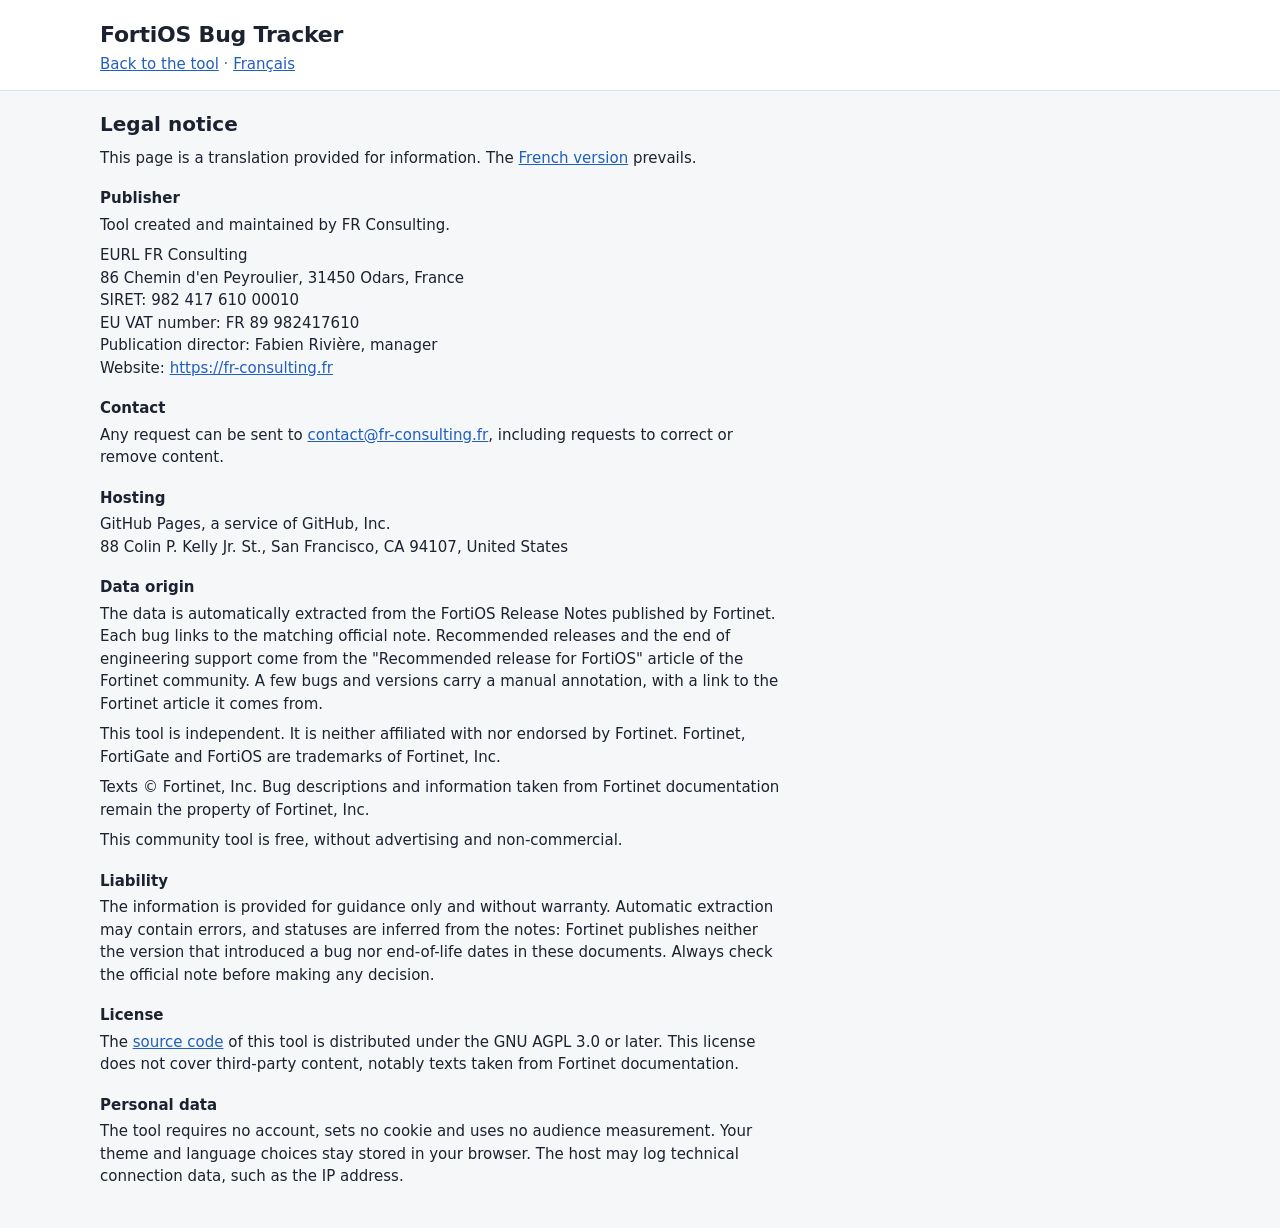
==== site/legal-notice.html @ 66b2837a "Offer the site in French and English Move the texts to a dictionary with a language button, translat" ====
<!doctype html>
<html lang="en">
<head>
  <meta charset="utf-8">
  <meta name="viewport" content="width=device-width, initial-scale=1">
  <title>Legal notice · FortiOS Bug Tracker</title>
  <script>
    document.documentElement.dataset.theme = localStorage.getItem("theme")
      || (matchMedia("(prefers-color-scheme: dark)").matches ? "dark" : "light");
  </script>
  <link rel="stylesheet" href="style.css">
</head>
<body>
  <header class="top">
    <div class="wrap">
      <h1>FortiOS Bug Tracker</h1>
      <p class="muted"><a href="./">Back to the tool</a> · <a href="mentions-legales.html">Français</a></p>
    </div>
  </header>

  <main class="wrap legal">
    <h2>Legal notice</h2>
    <p>This page is a translation provided for information. The <a href="mentions-legales.html">French version</a> prevails.</p>

    <h3>Publisher</h3>
    <p>Tool created and maintained by FR Consulting.</p>
    <p>EURL FR Consulting<br>
      86 Chemin d'en Peyroulier, 31450 Odars, France<br>
      SIRET: 982 417 610 00010<br>
      EU VAT number: FR 89 982417610<br>
      Publication director: Fabien Rivière, manager<br>
      Website: <a href="https://fr-consulting.fr">https://fr-consulting.fr</a></p>

    <h3>Contact</h3>
    <p>Any request can be sent to <a href="mailto:contact@fr-consulting.fr">contact@fr-consulting.fr</a>, including requests to correct or remove content.</p>

    <h3>Hosting</h3>
    <p>GitHub Pages, a service of GitHub, Inc.<br>
      88 Colin P. Kelly Jr. St., San Francisco, CA 94107, United States</p>

    <h3>Data origin</h3>
    <p>The data is automatically extracted from the FortiOS Release Notes published by Fortinet. Each bug links to the matching official note. Recommended releases and the end of engineering support come from the "Recommended release for FortiOS" article of the Fortinet community. A few bugs and versions carry a manual annotation, with a link to the Fortinet article it comes from.</p>
    <p>This tool is independent. It is neither affiliated with nor endorsed by Fortinet. Fortinet, FortiGate and FortiOS are trademarks of Fortinet, Inc.</p>
    <p>Texts © Fortinet, Inc. Bug descriptions and information taken from Fortinet documentation remain the property of Fortinet, Inc.</p>
    <p>This community tool is free, without advertising and non-commercial.</p>

    <h3>Liability</h3>
    <p>The information is provided for guidance only and without warranty. Automatic extraction may contain errors, and statuses are inferred from the notes: Fortinet publishes neither the version that introduced a bug nor end-of-life dates in these documents. Always check the official note before making any decision.</p>

    <h3>License</h3>
    <p>The <a href="https://github.com/frc-fr/forti-bug-tracker">source code</a> of this tool is distributed under the GNU AGPL 3.0 or later. This license does not cover third-party content, notably texts taken from Fortinet documentation.</p>

    <h3>Personal data</h3>
    <p>The tool requires no account, sets no cookie and uses no audience measurement. Your theme and language choices stay stored in your browser. The host may log technical connection data, such as the IP address.</p>
  </main>
</body>
</html>
---- site/style.css ----
:root {
  color-scheme: light;
  --bg: #f6f7f9; --panel: #fff; --text: #1b2230; --muted: #5d6778; --line: #dde1e8; --accent: #1f5fbf;
  --affected: #a4261d; --affected-bg: #fce9e7;
  --fixed: #17693d; --fixed-bg: #e3f4ea;
  --potential: #8a5300; --potential-bg: #fcf0d9;
  --unknown: #4b5565; --unknown-bg: #eaedf1;
  --mark: #ffe58a;
}
:root[data-theme="dark"] {
  color-scheme: dark;
  --bg: #0b0d11; --panel: #15181f; --text: #e7ebf1; --muted: #9aa5b5; --line: #2b323d; --accent: #7fb0f5;
  --affected: #ffb1a9; --affected-bg: #4a1f1c;
  --fixed: #8fe0b1; --fixed-bg: #173a29;
  --potential: #f6cc83; --potential-bg: #43331a;
  --unknown: #c2cad6; --unknown-bg: #2c3441;
  --mark: #6b5a12;
}
* { box-sizing: border-box; }
body { margin: 0; background: var(--bg); color: var(--text); font: 15px/1.5 system-ui, -apple-system, "Segoe UI", Roboto, sans-serif; }
.wrap { max-width: 1120px; margin: 0 auto; padding: 0 20px; }
.muted { color: var(--muted); }
.top { background: var(--panel); border-bottom: 1px solid var(--line); padding: 18px 0 14px; margin-bottom: 18px; }
h1 { margin: 0; font-size: 22px; letter-spacing: -.01em; }
.top p { margin: 2px 0 0; }
.top-row { display: flex; justify-content: space-between; align-items: flex-start; gap: 16px; }
.top-actions { flex: none; display: flex; gap: 8px; }
.theme { flex: none; font: inherit; font-size: 13px; padding: 6px 12px; border: 1px solid var(--line); border-radius: 6px; background: var(--bg); color: var(--text); cursor: pointer; }
footer { padding-top: 12px; padding-bottom: 28px; font-size: 13px; }
a { color: var(--accent); }
mark { background: var(--mark); color: inherit; border-radius: 2px; }

.tabs { display: flex; flex-wrap: wrap; gap: 4px; margin-bottom: 6px; }
.view-help { margin: 0 0 12px; font-size: 14px; }
.tab { font: inherit; padding: 6px 14px; border: 1px solid transparent; border-radius: 6px; background: none; color: var(--muted); cursor: pointer; }
.tab[aria-pressed="true"] { background: var(--panel); border-color: var(--line); color: var(--text); font-weight: 600; }

.filters { display: grid; grid-template-columns: repeat(auto-fit, minmax(170px, 1fr)); gap: 12px; background: var(--panel); border: 1px solid var(--line); border-radius: 8px; padding: 14px; }
.field { display: flex; flex-direction: column; gap: 4px; font-size: 13px; color: var(--muted); min-width: 0; }
.field[hidden] { display: none; }
.field.wide { grid-column: 1 / -1; }
.combo { position: relative; }
.combo input { padding-right: 28px; text-overflow: ellipsis; }
.combo::after { content: ""; position: absolute; right: 12px; top: 50%; margin-top: -2px; border: 5px solid transparent; border-top-color: var(--muted); border-bottom: 0; pointer-events: none; }
.combo-list { position: absolute; z-index: 10; left: 0; right: 0; top: calc(100% + 4px); min-width: 220px; max-height: 300px; overflow-y: auto; margin: 0; padding: 4px; list-style: none; background: var(--panel); border: 1px solid var(--line); border-radius: 6px; box-shadow: 0 6px 18px rgba(0, 0, 0, .18); font-size: 14px; color: var(--text); }
.combo-list[hidden] { display: none; }
.combo-group { padding: 6px 8px 2px; font-size: 12px; font-weight: 600; color: var(--muted); }
.combo-option { padding: 5px 8px; border-radius: 4px; cursor: pointer; }
.combo-option.active { background: var(--accent); color: var(--panel); }
.combo-option[aria-selected="true"]:not(.active) { font-weight: 600; }
.combo-empty { padding: 6px 8px; color: var(--muted); }
input { font: inherit; font-size: 15px; color: var(--text); background: var(--bg); border: 1px solid var(--line); border-radius: 6px; padding: 8px 10px; width: 100%; }
input:focus-visible, button:focus-visible, summary:focus-visible, a:focus-visible { outline: 2px solid var(--accent); outline-offset: 1px; }

.reset { align-self: end; font: inherit; font-size: 15px; padding: 8px 10px; border: 1px solid var(--line); border-radius: 6px; background: var(--bg); color: var(--text); cursor: pointer; }
.reset:hover { border-color: var(--accent); }

.version-info { margin: 10px 0 0; font-size: 14px; }
.version-info:empty { display: none; }
.filters[hidden], .legend[hidden], .view-help[hidden] { display: none; }
.news-summary { display: grid; grid-template-columns: repeat(auto-fit, minmax(260px, 1fr)); gap: 12px; }
.news-summary:empty { display: none; }
.news-card { padding: 12px 14px; background: var(--panel); border: 1px solid var(--line); border-radius: 8px; }
.news-card h2 { margin: 0; font-size: 13px; font-weight: 600; color: var(--muted); }
.news-card strong { display: block; font-size: 18px; }
.news-card p { margin: 0; font-size: 14px; overflow-wrap: anywhere; }
.news-pdf { margin: 2px 0 0; font-size: 13px; color: var(--muted); }
.news { padding: 12px 14px; border-top: 1px solid var(--line); }
.news:first-child { border-top: 0; }
.news time { font-size: 13px; color: var(--muted); }
.news h2 { margin: 0; font-size: 16px; font-weight: 600; }
.news h2 a { color: inherit; text-decoration: none; }
.news h2 a:hover { text-decoration: underline; }
.news ul { margin: 6px 0 0; padding-left: 18px; font-size: 14px; overflow-wrap: anywhere; }

.hardware-note { grid-column: 1 / -1; margin: 0; font-size: 14px; }
.results:has(.hardware-table) { overflow-x: auto; }
.hardware-table { width: 100%; border-collapse: collapse; font-size: 14px; }
.hardware-table th, .hardware-table td { padding: 8px 14px; text-align: left; border-top: 1px solid var(--line); }
.hardware-table thead th { border-top: 0; font-size: 13px; font-weight: 600; color: var(--muted); }
.legal { padding-bottom: 32px; }
.legal h2 { margin: 0 0 8px; font-size: 20px; }
.legal h3 { margin: 18px 0 4px; font-size: 15px; }
.legal p { margin: 0 0 8px; max-width: 72ch; }

.notice { margin: 12px 0 0; padding: 9px 12px; border-radius: 6px; background: var(--potential-bg); color: var(--potential); font-size: 14px; }
.chips { display: flex; flex-wrap: wrap; gap: 8px; margin-top: 12px; }
.chip { font: inherit; font-size: 13px; padding: 4px 11px; border-radius: 999px; border: 1px solid var(--line); background: var(--panel); color: var(--muted); cursor: pointer; }
.chip[aria-pressed="true"] { border-color: var(--accent); color: var(--text); font-weight: 600; }

.legend { margin-top: 12px; font-size: 14px; }
.legend summary { cursor: pointer; color: var(--muted); }
.legend dl { display: grid; grid-template-columns: max-content 1fr; gap: 6px 12px; margin: 10px 0; align-items: baseline; }
.legend dd { margin: 0; }

.count { margin: 14px 0 8px; font-size: 14px; color: var(--muted); }
.results { background: var(--panel); border: 1px solid var(--line); border-radius: 8px; overflow: hidden; }
.results:empty { display: none; }
.bug { border-top: 1px solid var(--line); }
.bug:first-child { border-top: 0; }
.bug > summary { display: grid; grid-template-columns: 84px 1fr; gap: 2px 14px; padding: 11px 14px; cursor: pointer; list-style: none; }
.bug > summary::-webkit-details-marker { display: none; }
.bug > summary:hover { background: var(--bg); }
.bug-id { font-variant-numeric: tabular-nums; font-weight: 600; }
.bug-text { min-width: 0; overflow-wrap: anywhere; }
.bug-meta { grid-column: 2; display: flex; flex-wrap: wrap; gap: 6px; align-items: center; margin-top: 4px; font-size: 13px; color: var(--muted); }
.badge { display: inline-block; padding: 1px 8px; border-radius: 4px; font-size: 12px; font-weight: 600; white-space: nowrap; }
.badge.affected { color: var(--affected); background: var(--affected-bg); }
.badge.fixed { color: var(--fixed); background: var(--fixed-bg); }
.badge.potential { color: var(--potential); background: var(--potential-bg); }
.badge.unknown { color: var(--unknown); background: var(--unknown-bg); }
.tag { padding: 0 7px; border: 1px solid var(--line); border-radius: 4px; font-size: 12px; white-space: nowrap; }
.tag.hw { border-color: var(--accent); color: var(--accent); }

.bug-detail { padding: 2px 14px 14px 112px; font-size: 14px; }
.bug-detail h3 { margin: 10px 0 4px; font-size: 13px; color: var(--muted); font-weight: 600; }
.bug-detail p { margin: 0; overflow-wrap: anywhere; }
.bug-detail .note { margin-top: 4px; font-size: 13px; color: var(--muted); }
.history { display: grid; grid-template-columns: max-content 1fr; gap: 3px 14px; margin: 0; }
.history dt { font-weight: 600; }
.history dd { margin: 0; }
.more { display: block; font: inherit; margin: 14px auto 0; padding: 8px 18px; border: 1px solid var(--line); border-radius: 6px; background: var(--panel); color: var(--text); cursor: pointer; }
.more[hidden] { display: none; }

@media (max-width: 620px) {
  .bug > summary { grid-template-columns: 1fr; }
  .bug-meta { grid-column: 1; }
  .bug-detail { padding-left: 14px; }
  .legend dl { grid-template-columns: 1fr; }
}
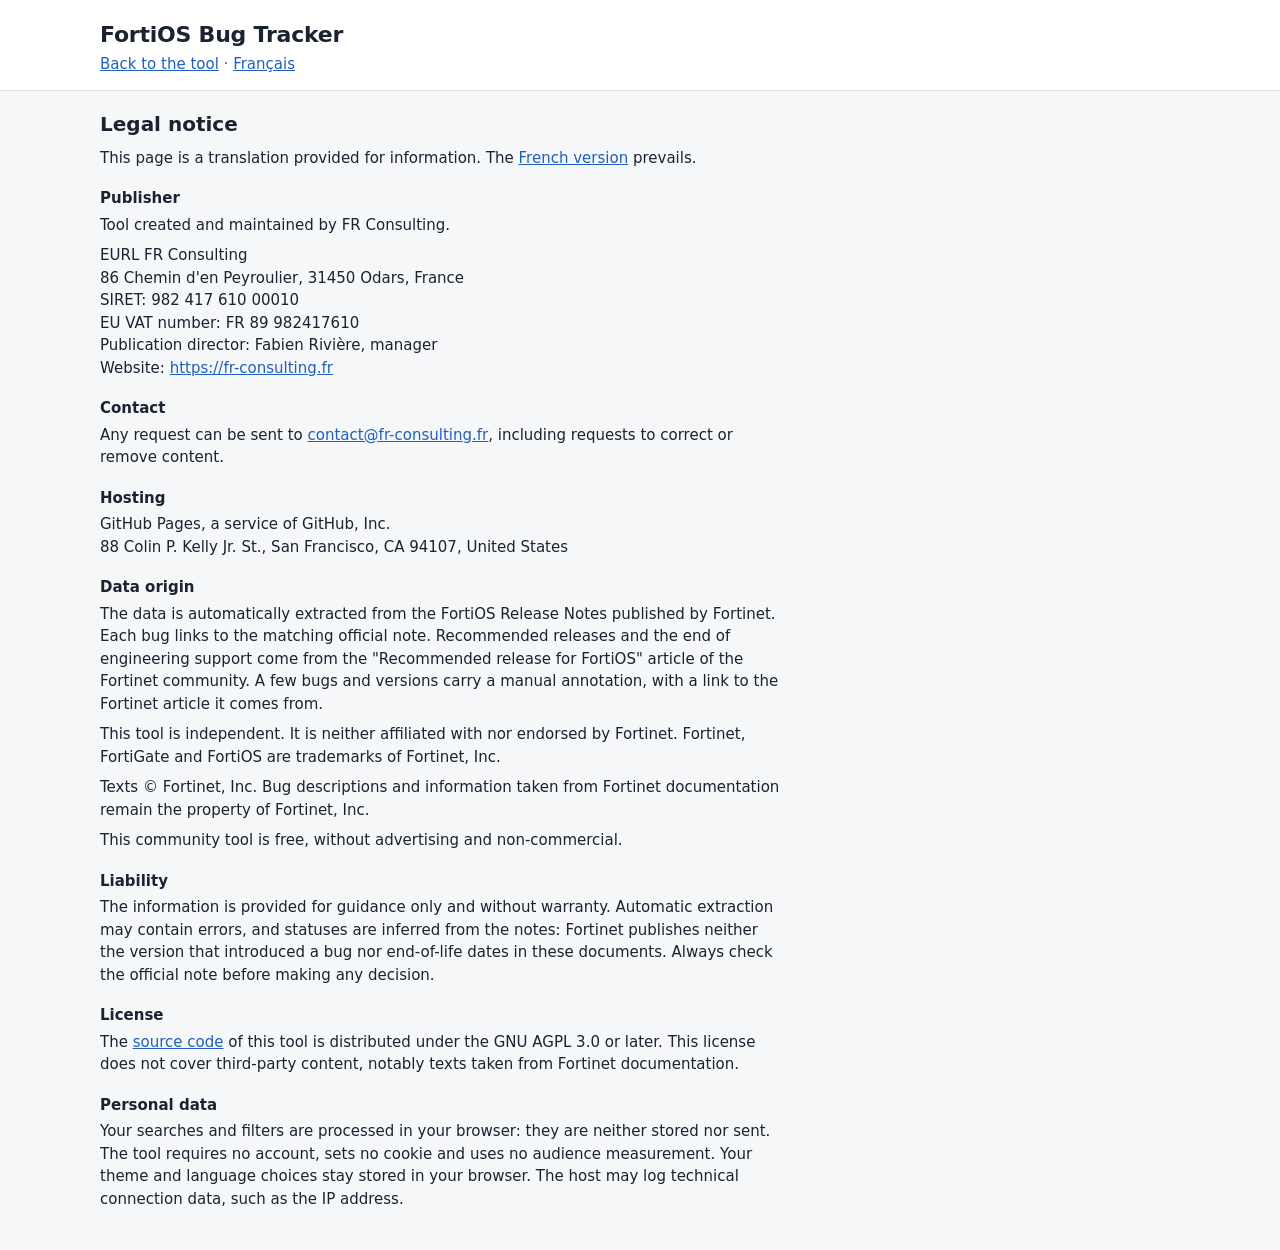
==== commit 8e61ab58: "State that selections stay in the browser Show it at the top of the site and in the legal notice, an" ====
--- a/site/legal-notice.html
+++ b/site/legal-notice.html
@@ -51,7 +51,7 @@
     <p>The <a href="https://github.com/frc-fr/forti-bug-tracker">source code</a> of this tool is distributed under the GNU AGPL 3.0 or later. This license does not cover third-party content, notably texts taken from Fortinet documentation.</p>
 
     <h3>Personal data</h3>
-    <p>The tool requires no account, sets no cookie and uses no audience measurement. Your theme and language choices stay stored in your browser. The host may log technical connection data, such as the IP address.</p>
+    <p>Your searches and filters are processed in your browser: they are neither stored nor sent. The tool requires no account, sets no cookie and uses no audience measurement. Your theme and language choices stay stored in your browser. The host may log technical connection data, such as the IP address.</p>
   </main>
 </body>
 </html>
--- a/site/style.css
+++ b/site/style.css
@@ -24,6 +24,7 @@
 h1 { margin: 0; font-size: 22px; letter-spacing: -.01em; }
 .top p { margin: 2px 0 0; }
 .top-row { display: flex; justify-content: space-between; align-items: flex-start; gap: 16px; }
+.privacy { font-size: 14px; font-weight: 600; }
 .top-actions { flex: none; display: flex; gap: 8px; }
 .theme { flex: none; font: inherit; font-size: 13px; padding: 6px 12px; border: 1px solid var(--line); border-radius: 6px; background: var(--bg); color: var(--text); cursor: pointer; }
 footer { padding-top: 12px; padding-bottom: 28px; font-size: 13px; }
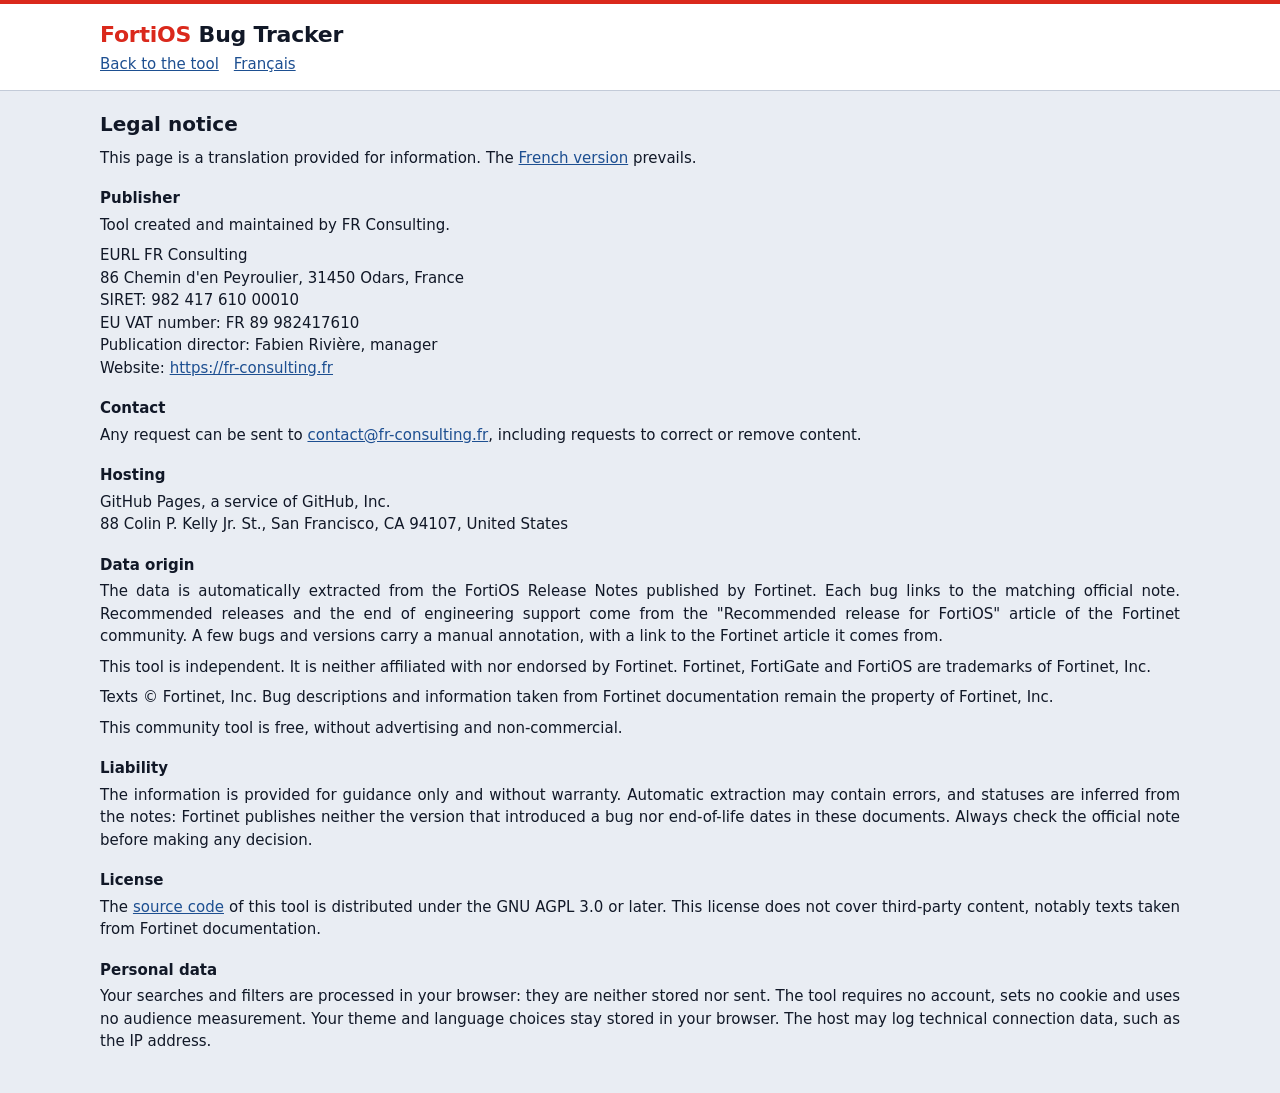
==== commit 6803f403: "Rework the interface for clarity and contrast Use a white header with a red accent, a compact filter" ====
--- a/site/legal-notice.html
+++ b/site/legal-notice.html
@@ -13,8 +13,8 @@
 <body>
   <header class="top">
     <div class="wrap">
-      <h1>FortiOS Bug Tracker</h1>
-      <p class="muted"><a href="./">Back to the tool</a> · <a href="mentions-legales.html">Français</a></p>
+      <h1><span class="brand">FortiOS</span> Bug Tracker</h1>
+      <p class="muted"><a href="./">Back to the tool</a>&emsp;<a href="mentions-legales.html">Français</a></p>
     </div>
   </header>
 
--- a/site/style.css
+++ b/site/style.css
@@ -1,42 +1,49 @@
 :root {
   color-scheme: light;
-  --bg: #f6f7f9; --panel: #fff; --text: #1b2230; --muted: #5d6778; --line: #dde1e8; --accent: #1f5fbf;
-  --affected: #a4261d; --affected-bg: #fce9e7;
-  --fixed: #17693d; --fixed-bg: #e3f4ea;
-  --potential: #8a5300; --potential-bg: #fcf0d9;
-  --unknown: #4b5565; --unknown-bg: #eaedf1;
-  --mark: #ffe58a;
+  --bg: #e9edf3; --panel: #fff; --text: #111827; --muted: #4a5464; --line: #c3cbd8; --accent: #3f4b5e; --link: #1d4f91;
+  --brand: #da291c;
+  --shadow: 0 1px 3px rgb(17 24 39 / .1);
+  --affected: #8d1b13; --affected-bg: #fad9d5;
+  --fixed: #0e5730; --fixed-bg: #cdeed9;
+  --potential: #6f4100; --potential-bg: #fae2b4;
+  --unknown: #384150; --unknown-bg: #dce1e9;
+  --mark: #ffdf6e;
 }
 :root[data-theme="dark"] {
   color-scheme: dark;
-  --bg: #0b0d11; --panel: #15181f; --text: #e7ebf1; --muted: #9aa5b5; --line: #2b323d; --accent: #7fb0f5;
-  --affected: #ffb1a9; --affected-bg: #4a1f1c;
-  --fixed: #8fe0b1; --fixed-bg: #173a29;
-  --potential: #f6cc83; --potential-bg: #43331a;
-  --unknown: #c2cad6; --unknown-bg: #2c3441;
+  --bg: #1a1f27; --panel: #252b35; --text: #e6e9ef; --muted: #b3bcc9; --line: #454f5e; --accent: #c6cdd8; --link: #a3c6ef;
+  --brand: #da291c;
+  --shadow: 0 1px 3px rgb(0 0 0 / .3);
+  --affected: #ffc2bb; --affected-bg: #5a211c;
+  --fixed: #a0ecc0; --fixed-bg: #17472f;
+  --potential: #fbd694; --potential-bg: #513b17;
+  --unknown: #d1d8e2; --unknown-bg: #333d4c;
   --mark: #6b5a12;
 }
 * { box-sizing: border-box; }
 body { margin: 0; background: var(--bg); color: var(--text); font: 15px/1.5 system-ui, -apple-system, "Segoe UI", Roboto, sans-serif; }
 .wrap { max-width: 1120px; margin: 0 auto; padding: 0 20px; }
 .muted { color: var(--muted); }
-.top { background: var(--panel); border-bottom: 1px solid var(--line); padding: 18px 0 14px; margin-bottom: 18px; }
+.top { background: var(--panel); border-top: 4px solid var(--brand); border-bottom: 1px solid var(--line); padding: 14px 0 14px; margin-bottom: 18px; }
+.brand { color: var(--brand); }
 h1 { margin: 0; font-size: 22px; letter-spacing: -.01em; }
 .top p { margin: 2px 0 0; }
-.top-row { display: flex; justify-content: space-between; align-items: flex-start; gap: 16px; }
+.top-row { display: grid; grid-template-columns: 1fr auto; gap: 8px 24px; align-items: start; }
+.top-meta { grid-column: 1 / -1; font-size: 13px; display: flex; flex-wrap: wrap; gap: 0 20px; }
 .privacy { font-size: 14px; font-weight: 600; }
 .top-actions { flex: none; display: flex; gap: 8px; }
-.theme { flex: none; font: inherit; font-size: 13px; padding: 6px 12px; border: 1px solid var(--line); border-radius: 6px; background: var(--bg); color: var(--text); cursor: pointer; }
+.theme { flex: none; font: inherit; font-size: 13px; padding: 6px 12px; border: 1px solid var(--line); border-radius: 6px; background: var(--panel); color: var(--text); cursor: pointer; }
+.theme:hover { border-color: var(--accent); }
 footer { padding-top: 12px; padding-bottom: 28px; font-size: 13px; }
-a { color: var(--accent); }
+a { color: var(--link); }
 mark { background: var(--mark); color: inherit; border-radius: 2px; }
 
 .tabs { display: flex; flex-wrap: wrap; gap: 4px; margin-bottom: 6px; }
 .view-help { margin: 0 0 12px; font-size: 14px; }
 .tab { font: inherit; padding: 6px 14px; border: 1px solid transparent; border-radius: 6px; background: none; color: var(--muted); cursor: pointer; }
-.tab[aria-pressed="true"] { background: var(--panel); border-color: var(--line); color: var(--text); font-weight: 600; }
+.tab[aria-pressed="true"] { background: var(--accent); border-color: var(--accent); color: var(--panel); font-weight: 600; }
 
-.filters { display: grid; grid-template-columns: repeat(auto-fit, minmax(170px, 1fr)); gap: 12px; background: var(--panel); border: 1px solid var(--line); border-radius: 8px; padding: 14px; }
+.filters { display: grid; grid-template-columns: repeat(auto-fit, minmax(170px, 1fr)); gap: 12px; background: var(--panel); border: 1px solid var(--line); border-radius: 8px; padding: 14px; box-shadow: var(--shadow); }
 .field { display: flex; flex-direction: column; gap: 4px; font-size: 13px; color: var(--muted); min-width: 0; }
 .field[hidden] { display: none; }
 .field.wide { grid-column: 1 / -1; }
@@ -50,11 +57,11 @@
 .combo-option.active { background: var(--accent); color: var(--panel); }
 .combo-option[aria-selected="true"]:not(.active) { font-weight: 600; }
 .combo-empty { padding: 6px 8px; color: var(--muted); }
-input { font: inherit; font-size: 15px; color: var(--text); background: var(--bg); border: 1px solid var(--line); border-radius: 6px; padding: 8px 10px; width: 100%; }
+input { font: inherit; font-size: 15px; color: var(--text); background: var(--panel); border: 1px solid var(--line); border-radius: 6px; padding: 8px 10px; width: 100%; }
 input:focus-visible, button:focus-visible, summary:focus-visible, a:focus-visible { outline: 2px solid var(--accent); outline-offset: 1px; }
 
-.reset { align-self: end; font: inherit; font-size: 15px; padding: 8px 10px; border: 1px solid var(--line); border-radius: 6px; background: var(--bg); color: var(--text); cursor: pointer; }
-.reset:hover { border-color: var(--accent); }
+.reset { align-self: end; justify-self: start; font: inherit; font-size: 14px; padding: 8px 10px; border: 1px solid transparent; border-radius: 6px; background: none; color: var(--muted); cursor: pointer; text-decoration: underline; }
+.reset:hover { color: var(--text); }
 
 .version-info { margin: 10px 0 0; font-size: 14px; }
 .version-info:empty { display: none; }
@@ -74,20 +81,55 @@
 .news h2 a:hover { text-decoration: underline; }
 .news ul { margin: 6px 0 0; padding-left: 18px; font-size: 14px; overflow-wrap: anywhere; }
 
+.list-bar { display: flex; flex-wrap: wrap; justify-content: space-between; align-items: center; gap: 8px; margin-top: 12px; }
+.list-bar .count { margin: 0; }
+.list-actions { display: flex; gap: 8px; }
+.action { font: inherit; font-size: 13px; padding: 5px 12px; border: 1px solid var(--line); border-radius: 6px; background: var(--panel); color: var(--text); cursor: pointer; }
+.action:hover { border-color: var(--accent); }
+.to-top { position: fixed; right: 20px; bottom: 20px; z-index: 20; font: inherit; font-size: 13px; font-weight: 600; padding: 8px 14px; border: 1px solid var(--accent); border-radius: 6px; background: var(--accent); color: var(--panel); box-shadow: var(--shadow); cursor: pointer; }
+.bug > summary { user-select: text; }
+.notice { font-size: 14px; }
+details.notice > summary { font-weight: 600; cursor: pointer; }
+details.notice p { margin: 6px 0 2px; }
+#notices p, #upgrade-notices p { text-align: justify; }
+#notices { display: grid; gap: 8px; margin-top: 12px; }
+#notices .notice { margin: 0; }
+.version-info:empty { display: none; }
+.version-info { display: flex; flex-wrap: wrap; gap: 2px 14px; }
+.reading-chapters { columns: 2 340px; column-gap: 32px; }
+.reading-chapters section { break-inside: avoid; padding-top: 10px; }
+.reading-chapters h3 { margin-top: 0; }
+.bug-text, .bug-detail p, .bug-detail dd, .view-help, footer p, .hardware-note, .legend p, .legend dd, .legal p, .news li { text-align: justify; }
+.bug-id { font-variant-numeric: tabular-nums; }
+.summary { display: flex; flex-wrap: wrap; gap: 6px; margin-top: 12px; }
+.summary:empty { display: none; }
+.summary-card { --tone: var(--text); display: inline-flex; align-items: center; gap: 7px; padding: 5px 11px; font: inherit; font-size: 13px; color: var(--text); background: var(--panel); border: 1px solid var(--line); border-radius: 6px; cursor: pointer; }
+.summary-card::before { content: ""; flex: none; width: 10px; height: 10px; border-radius: 50%; background: var(--tone); }
+.summary-card.affected { --tone: var(--brand); }
+.summary-card.potential { --tone: var(--potential); }
+.summary-card.fixed { --tone: var(--fixed); }
+.summary-card.unknown { --tone: var(--unknown); }
+.summary-card strong { order: 1; font-size: 14px; }
+.summary-card:hover { border-color: var(--accent); }
+.summary-card[aria-pressed="true"] { background: var(--accent); border-color: var(--accent); color: var(--panel); font-weight: 600; }
+.summary-card[aria-pressed="true"]::before { box-shadow: 0 0 0 2px var(--panel); }
+.reading { margin-top: 12px; padding: 10px 14px; background: var(--panel); border: 1px solid var(--line); border-radius: 8px; font-size: 14px; }
+.reading > summary { font-weight: 600; cursor: pointer; }
+.reading p { margin: 6px 0 0; }
+.reading h3 { margin: 10px 0 2px; font-size: 13px; color: var(--muted); font-weight: 600; }
+.reading ul { margin: 0; padding-left: 18px; overflow-wrap: anywhere; }
+.reading details { margin-top: 10px; }
 .hardware-note { grid-column: 1 / -1; margin: 0; font-size: 14px; }
 .results:has(.hardware-table) { overflow-x: auto; }
 .hardware-table { width: 100%; border-collapse: collapse; font-size: 14px; }
 .hardware-table th, .hardware-table td { padding: 8px 14px; text-align: left; border-top: 1px solid var(--line); }
-.hardware-table thead th { border-top: 0; font-size: 13px; font-weight: 600; color: var(--muted); }
+.hardware-table thead th { border-top: 0; font-size: 13px; font-weight: 600; color: var(--text); background: var(--bg); }
 .legal { padding-bottom: 32px; }
 .legal h2 { margin: 0 0 8px; font-size: 20px; }
 .legal h3 { margin: 18px 0 4px; font-size: 15px; }
-.legal p { margin: 0 0 8px; max-width: 72ch; }
+.legal p { margin: 0 0 8px; }
 
 .notice { margin: 12px 0 0; padding: 9px 12px; border-radius: 6px; background: var(--potential-bg); color: var(--potential); font-size: 14px; }
-.chips { display: flex; flex-wrap: wrap; gap: 8px; margin-top: 12px; }
-.chip { font: inherit; font-size: 13px; padding: 4px 11px; border-radius: 999px; border: 1px solid var(--line); background: var(--panel); color: var(--muted); cursor: pointer; }
-.chip[aria-pressed="true"] { border-color: var(--accent); color: var(--text); font-weight: 600; }
 
 .legend { margin-top: 12px; font-size: 14px; }
 .legend summary { cursor: pointer; color: var(--muted); }
@@ -95,7 +137,7 @@
 .legend dd { margin: 0; }
 
 .count { margin: 14px 0 8px; font-size: 14px; color: var(--muted); }
-.results { background: var(--panel); border: 1px solid var(--line); border-radius: 8px; overflow: hidden; }
+.results { background: var(--panel); border: 1px solid var(--line); border-radius: 8px; overflow: hidden; box-shadow: var(--shadow); }
 .results:empty { display: none; }
 .bug { border-top: 1px solid var(--line); }
 .bug:first-child { border-top: 0; }
@@ -124,6 +166,9 @@
 .more[hidden] { display: none; }
 
 @media (max-width: 620px) {
+  #notices p, #upgrade-notices p, .bug-text, .bug-detail p, .bug-detail dd, .view-help, footer p, .hardware-note, .legend p, .legend dd, .legal p, .news li { text-align: left; }
+  .top-row { grid-template-columns: 1fr; }
+  .top-actions { grid-row: 1; justify-self: end; }
   .bug > summary { grid-template-columns: 1fr; }
   .bug-meta { grid-column: 1; }
   .bug-detail { padding-left: 14px; }
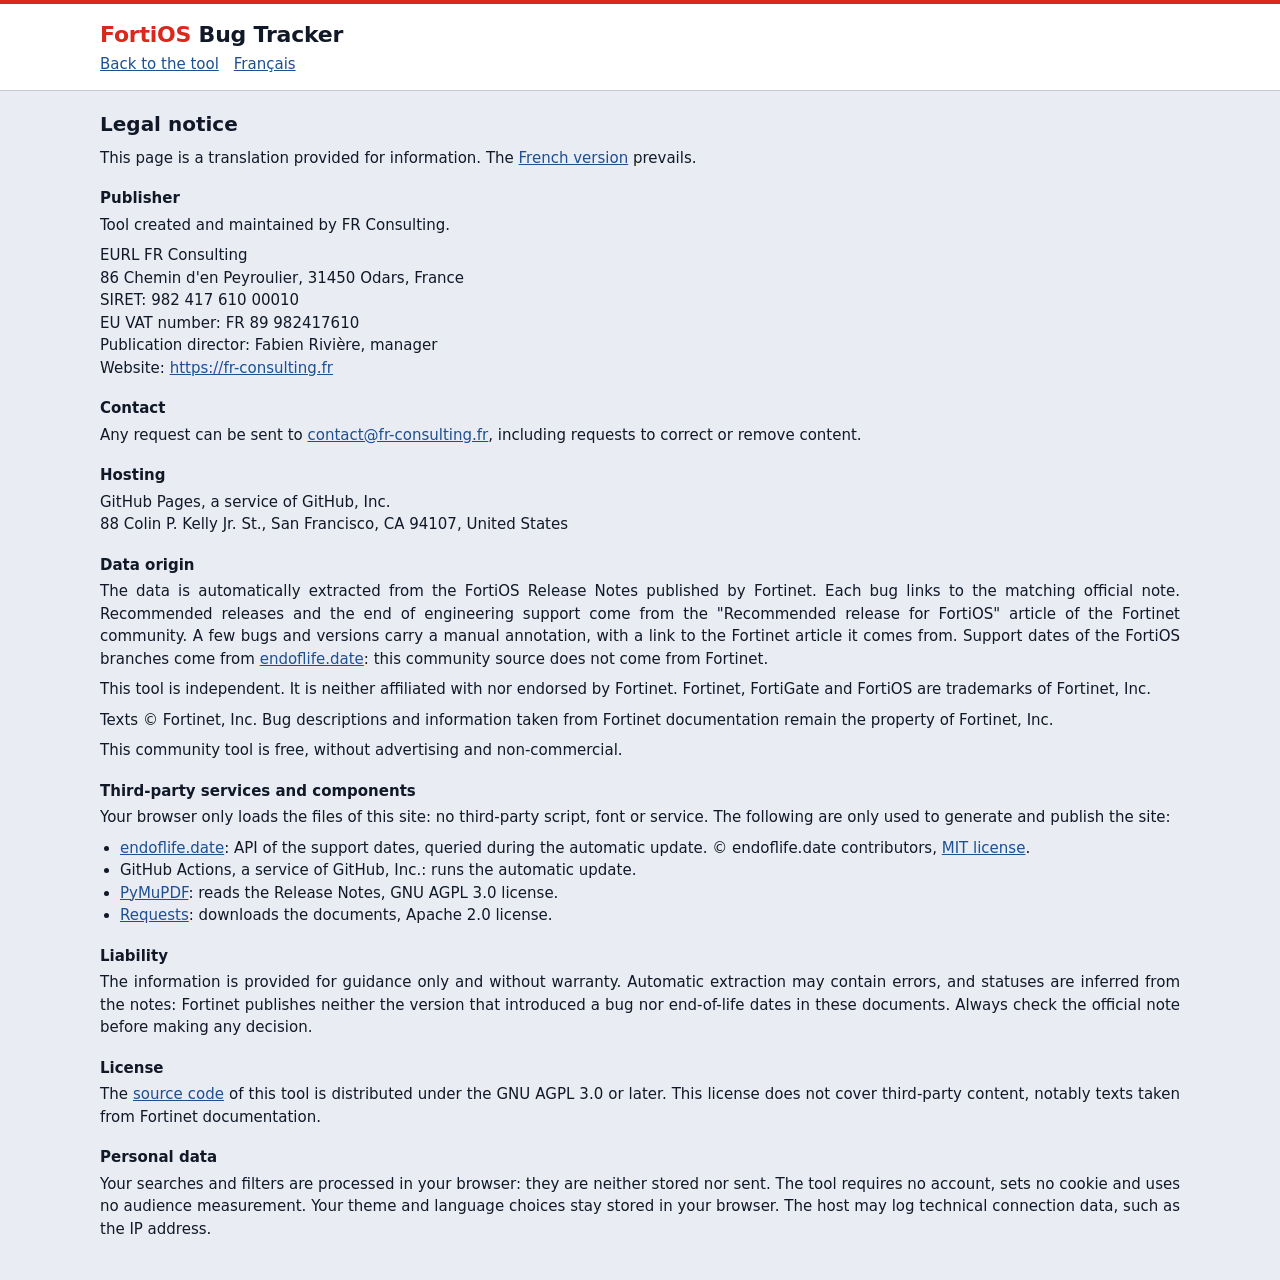
==== commit cdb90a27: "Highlight supported branches and list upgrade changes Show the support dates of each branch from end" ====
--- a/site/legal-notice.html
+++ b/site/legal-notice.html
@@ -2,12 +2,10 @@
 <html lang="en">
 <head>
   <meta charset="utf-8">
+  <meta http-equiv="Content-Security-Policy" content="default-src 'none'; script-src 'self'; style-src 'self'; connect-src 'self'; img-src 'self'; base-uri 'none'; form-action 'none'">
   <meta name="viewport" content="width=device-width, initial-scale=1">
   <title>Legal notice · FortiOS Bug Tracker</title>
-  <script>
-    document.documentElement.dataset.theme = localStorage.getItem("theme")
-      || (matchMedia("(prefers-color-scheme: dark)").matches ? "dark" : "light");
-  </script>
+  <script src="theme.js"></script>
   <link rel="stylesheet" href="style.css">
 </head>
 <body>
@@ -39,10 +37,19 @@
       88 Colin P. Kelly Jr. St., San Francisco, CA 94107, United States</p>
 
     <h3>Data origin</h3>
-    <p>The data is automatically extracted from the FortiOS Release Notes published by Fortinet. Each bug links to the matching official note. Recommended releases and the end of engineering support come from the "Recommended release for FortiOS" article of the Fortinet community. A few bugs and versions carry a manual annotation, with a link to the Fortinet article it comes from.</p>
+    <p>The data is automatically extracted from the FortiOS Release Notes published by Fortinet. Each bug links to the matching official note. Recommended releases and the end of engineering support come from the "Recommended release for FortiOS" article of the Fortinet community. A few bugs and versions carry a manual annotation, with a link to the Fortinet article it comes from. Support dates of the FortiOS branches come from <a href="https://endoflife.date/fortios">endoflife.date</a>: this community source does not come from Fortinet.</p>
     <p>This tool is independent. It is neither affiliated with nor endorsed by Fortinet. Fortinet, FortiGate and FortiOS are trademarks of Fortinet, Inc.</p>
     <p>Texts © Fortinet, Inc. Bug descriptions and information taken from Fortinet documentation remain the property of Fortinet, Inc.</p>
     <p>This community tool is free, without advertising and non-commercial.</p>
+
+    <h3>Third-party services and components</h3>
+    <p>Your browser only loads the files of this site: no third-party script, font or service. The following are only used to generate and publish the site:</p>
+    <ul>
+      <li><a href="https://endoflife.date/">endoflife.date</a>: API of the support dates, queried during the automatic update. © endoflife.date contributors, <a href="https://github.com/endoflife-date/endoflife.date/blob/master/LICENSE">MIT license</a>.</li>
+      <li>GitHub Actions, a service of GitHub, Inc.: runs the automatic update.</li>
+      <li><a href="https://github.com/pymupdf/PyMuPDF">PyMuPDF</a>: reads the Release Notes, GNU AGPL 3.0 license.</li>
+      <li><a href="https://github.com/psf/requests">Requests</a>: downloads the documents, Apache 2.0 license.</li>
+    </ul>
 
     <h3>Liability</h3>
     <p>The information is provided for guidance only and without warranty. Automatic extraction may contain errors, and statuses are inferred from the notes: Fortinet publishes neither the version that introduced a bug nor end-of-life dates in these documents. Always check the official note before making any decision.</p>
--- a/site/style.css
+++ b/site/style.css
@@ -7,6 +7,7 @@
   --fixed: #0e5730; --fixed-bg: #cdeed9;
   --potential: #6f4100; --potential-bg: #fae2b4;
   --unknown: #384150; --unknown-bg: #dce1e9;
+  --change: #1d4f91; --change-bg: #d5e4f7;
   --mark: #ffdf6e;
 }
 :root[data-theme="dark"] {
@@ -18,6 +19,7 @@
   --fixed: #a0ecc0; --fixed-bg: #17472f;
   --potential: #fbd694; --potential-bg: #513b17;
   --unknown: #d1d8e2; --unknown-bg: #333d4c;
+  --change: #bcd6f5; --change-bg: #1f3d61;
   --mark: #6b5a12;
 }
 * { box-sizing: border-box; }
@@ -34,6 +36,8 @@
 .top-actions { flex: none; display: flex; gap: 8px; }
 .theme { flex: none; font: inherit; font-size: 13px; padding: 6px 12px; border: 1px solid var(--line); border-radius: 6px; background: var(--panel); color: var(--text); cursor: pointer; }
 .theme:hover { border-color: var(--accent); }
+.icon-link { display: inline-flex; align-items: center; padding: 0 6px; color: var(--text); opacity: .35; transition: opacity .15s; }
+.icon-link:hover, .icon-link:focus-visible { opacity: 1; }
 footer { padding-top: 12px; padding-bottom: 28px; font-size: 13px; }
 a { color: var(--link); }
 mark { background: var(--mark); color: inherit; border-radius: 2px; }
@@ -56,6 +60,8 @@
 .combo-option { padding: 5px 8px; border-radius: 4px; cursor: pointer; }
 .combo-option.active { background: var(--accent); color: var(--panel); }
 .combo-option[aria-selected="true"]:not(.active) { font-weight: 600; }
+.combo-group.ended, .combo-option.ended:not(.active) { color: var(--muted); }
+.combo-group:not(.ended) { color: var(--fixed); }
 .combo-empty { padding: 6px 8px; color: var(--muted); }
 input { font: inherit; font-size: 15px; color: var(--text); background: var(--panel); border: 1px solid var(--line); border-radius: 6px; padding: 8px 10px; width: 100%; }
 input:focus-visible, button:focus-visible, summary:focus-visible, a:focus-visible { outline: 2px solid var(--accent); outline-offset: 1px; }
@@ -65,7 +71,14 @@
 
 .version-info { margin: 10px 0 0; font-size: 14px; }
 .version-info:empty { display: none; }
-.filters[hidden], .legend[hidden], .view-help[hidden] { display: none; }
+.filters[hidden], .legend[hidden], .view-help[hidden], .support[hidden] { display: none; }
+.support { margin-bottom: 12px; padding: 10px 14px; background: var(--panel); border: 1px solid var(--line); border-left: 4px solid var(--fixed); border-radius: 8px; box-shadow: var(--shadow); }
+.support h2 { margin: 0 0 6px; font-size: 13px; font-weight: 600; color: var(--muted); }
+.support p { margin: 6px 0 0; font-size: 13px; }
+.support-list { display: flex; flex-wrap: wrap; gap: 8px; }
+.support-branch { display: inline-flex; flex-direction: column; padding: 4px 12px; color: var(--fixed); background: var(--fixed-bg); border: 1px solid transparent; border-radius: 6px; text-decoration: none; }
+.support-branch:hover, .support-branch[aria-current] { border-color: var(--fixed); }
+.support-branch small { font-size: 12px; }
 .news-summary { display: grid; grid-template-columns: repeat(auto-fit, minmax(260px, 1fr)); gap: 12px; }
 .news-summary:empty { display: none; }
 .news-card { padding: 12px 14px; background: var(--panel); border: 1px solid var(--line); border-radius: 8px; }
@@ -96,8 +109,8 @@
 #notices .notice { margin: 0; }
 .version-info:empty { display: none; }
 .version-info { display: flex; flex-wrap: wrap; gap: 2px 14px; }
-.reading-chapters { columns: 2 340px; column-gap: 32px; }
-.reading-chapters section { break-inside: avoid; padding-top: 10px; }
+.reading-chapters { display: grid; grid-template-columns: repeat(auto-fit, minmax(min(100%, 340px), 1fr)); gap: 0 32px; }
+.reading-chapters section { padding-top: 10px; }
 .reading-chapters h3 { margin-top: 0; }
 .bug-text, .bug-detail p, .bug-detail dd, .view-help, footer p, .hardware-note, .legend p, .legend dd, .legal p, .news li { text-align: justify; }
 .bug-id { font-variant-numeric: tabular-nums; }
@@ -108,10 +121,11 @@
 .summary-card.affected { --tone: var(--brand); }
 .summary-card.potential { --tone: var(--potential); }
 .summary-card.fixed { --tone: var(--fixed); }
+.summary-card.change { --tone: var(--change); }
 .summary-card.unknown { --tone: var(--unknown); }
 .summary-card strong { order: 1; font-size: 14px; }
 .summary-card:hover { border-color: var(--accent); }
-.summary-card[aria-pressed="true"] { background: var(--accent); border-color: var(--accent); color: var(--panel); font-weight: 600; }
+.summary-card[aria-pressed="true"] { background: var(--accent); border-color: var(--accent); color: var(--panel); }
 .summary-card[aria-pressed="true"]::before { box-shadow: 0 0 0 2px var(--panel); }
 .reading { margin-top: 12px; padding: 10px 14px; background: var(--panel); border: 1px solid var(--line); border-radius: 8px; font-size: 14px; }
 .reading > summary { font-weight: 600; cursor: pointer; }
@@ -128,6 +142,7 @@
 .legal h2 { margin: 0 0 8px; font-size: 20px; }
 .legal h3 { margin: 18px 0 4px; font-size: 15px; }
 .legal p { margin: 0 0 8px; }
+.legal ul { margin: 0 0 8px; padding-left: 20px; }
 
 .notice { margin: 12px 0 0; padding: 9px 12px; border-radius: 6px; background: var(--potential-bg); color: var(--potential); font-size: 14px; }
 
@@ -141,7 +156,8 @@
 .results:empty { display: none; }
 .bug { border-top: 1px solid var(--line); }
 .bug:first-child { border-top: 0; }
-.bug > summary { display: grid; grid-template-columns: 84px 1fr; gap: 2px 14px; padding: 11px 14px; cursor: pointer; list-style: none; }
+.bug > summary, .bug-row { display: grid; grid-template-columns: 84px 1fr; gap: 2px 14px; padding: 11px 14px; }
+.bug > summary { cursor: pointer; list-style: none; }
 .bug > summary::-webkit-details-marker { display: none; }
 .bug > summary:hover { background: var(--bg); }
 .bug-id { font-variant-numeric: tabular-nums; font-weight: 600; }
@@ -152,8 +168,10 @@
 .badge.fixed { color: var(--fixed); background: var(--fixed-bg); }
 .badge.potential { color: var(--potential); background: var(--potential-bg); }
 .badge.unknown { color: var(--unknown); background: var(--unknown-bg); }
+.badge.change { color: var(--change); background: var(--change-bg); }
 .tag { padding: 0 7px; border: 1px solid var(--line); border-radius: 4px; font-size: 12px; white-space: nowrap; }
 .tag.hw { border-color: var(--accent); color: var(--accent); }
+.tag.supported { border-color: var(--fixed); color: var(--fixed); }
 
 .bug-detail { padding: 2px 14px 14px 112px; font-size: 14px; }
 .bug-detail h3 { margin: 10px 0 4px; font-size: 13px; color: var(--muted); font-weight: 600; }
@@ -169,7 +187,7 @@
   #notices p, #upgrade-notices p, .bug-text, .bug-detail p, .bug-detail dd, .view-help, footer p, .hardware-note, .legend p, .legend dd, .legal p, .news li { text-align: left; }
   .top-row { grid-template-columns: 1fr; }
   .top-actions { grid-row: 1; justify-self: end; }
-  .bug > summary { grid-template-columns: 1fr; }
+  .bug > summary, .bug-row { grid-template-columns: 1fr; }
   .bug-meta { grid-column: 1; }
   .bug-detail { padding-left: 14px; }
   .legend dl { grid-template-columns: 1fr; }
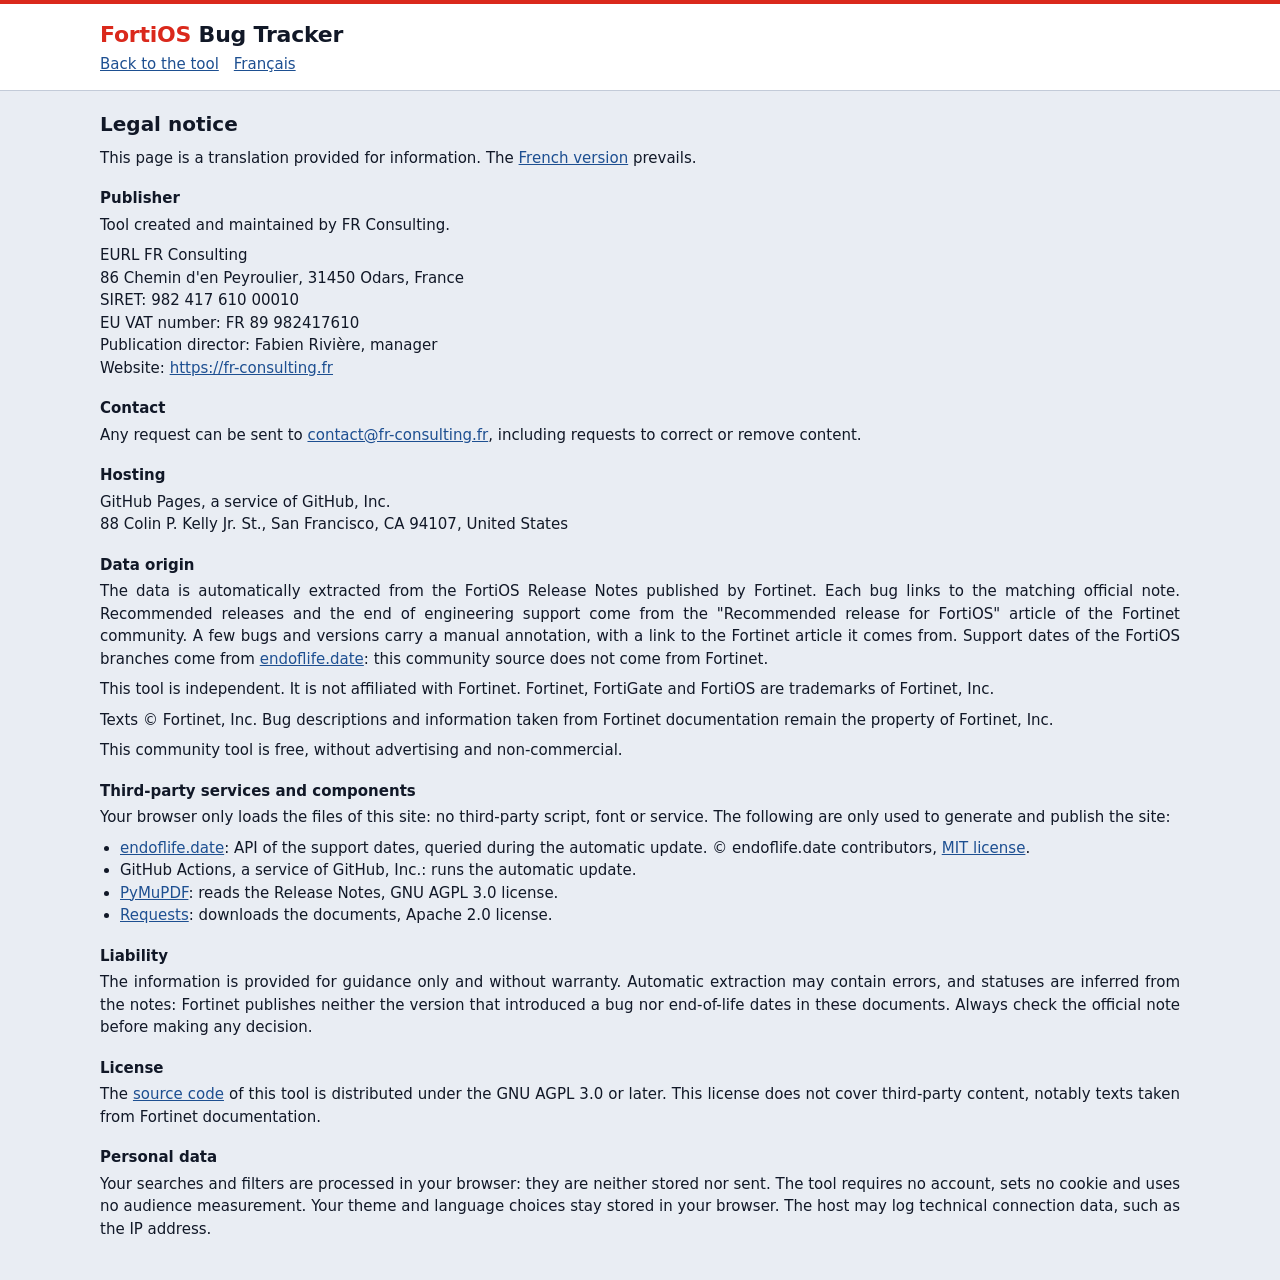
==== commit 798f5192: "Drop the endorsement wording from the disclaimer Keep that the site is independent and not affiliate" ====
--- a/site/legal-notice.html
+++ b/site/legal-notice.html
@@ -38,7 +38,7 @@
 
     <h3>Data origin</h3>
     <p>The data is automatically extracted from the FortiOS Release Notes published by Fortinet. Each bug links to the matching official note. Recommended releases and the end of engineering support come from the "Recommended release for FortiOS" article of the Fortinet community. A few bugs and versions carry a manual annotation, with a link to the Fortinet article it comes from. Support dates of the FortiOS branches come from <a href="https://endoflife.date/fortios">endoflife.date</a>: this community source does not come from Fortinet.</p>
-    <p>This tool is independent. It is neither affiliated with nor endorsed by Fortinet. Fortinet, FortiGate and FortiOS are trademarks of Fortinet, Inc.</p>
+    <p>This tool is independent. It is not affiliated with Fortinet. Fortinet, FortiGate and FortiOS are trademarks of Fortinet, Inc.</p>
     <p>Texts © Fortinet, Inc. Bug descriptions and information taken from Fortinet documentation remain the property of Fortinet, Inc.</p>
     <p>This community tool is free, without advertising and non-commercial.</p>
 
--- a/site/style.css
+++ b/site/style.css
@@ -163,6 +163,8 @@
 .bug-id { font-variant-numeric: tabular-nums; font-weight: 600; }
 .bug-text { min-width: 0; overflow-wrap: anywhere; }
 .bug-meta { grid-column: 2; display: flex; flex-wrap: wrap; gap: 6px; align-items: center; margin-top: 4px; font-size: 13px; color: var(--muted); }
+.bug-change { grid-column: 2; display: flex; flex-wrap: wrap; gap: 4px 8px; align-items: baseline; margin-top: 4px; font-size: 14px; overflow-wrap: anywhere; }
+.bug-change a { font-size: 13px; white-space: nowrap; }
 .badge { display: inline-block; padding: 1px 8px; border-radius: 4px; font-size: 12px; font-weight: 600; white-space: nowrap; }
 .badge.affected { color: var(--affected); background: var(--affected-bg); }
 .badge.fixed { color: var(--fixed); background: var(--fixed-bg); }
@@ -188,7 +190,7 @@
   .top-row { grid-template-columns: 1fr; }
   .top-actions { grid-row: 1; justify-self: end; }
   .bug > summary, .bug-row { grid-template-columns: 1fr; }
-  .bug-meta { grid-column: 1; }
+  .bug-meta, .bug-change { grid-column: 1; }
   .bug-detail { padding-left: 14px; }
   .legend dl { grid-template-columns: 1fr; }
 }
